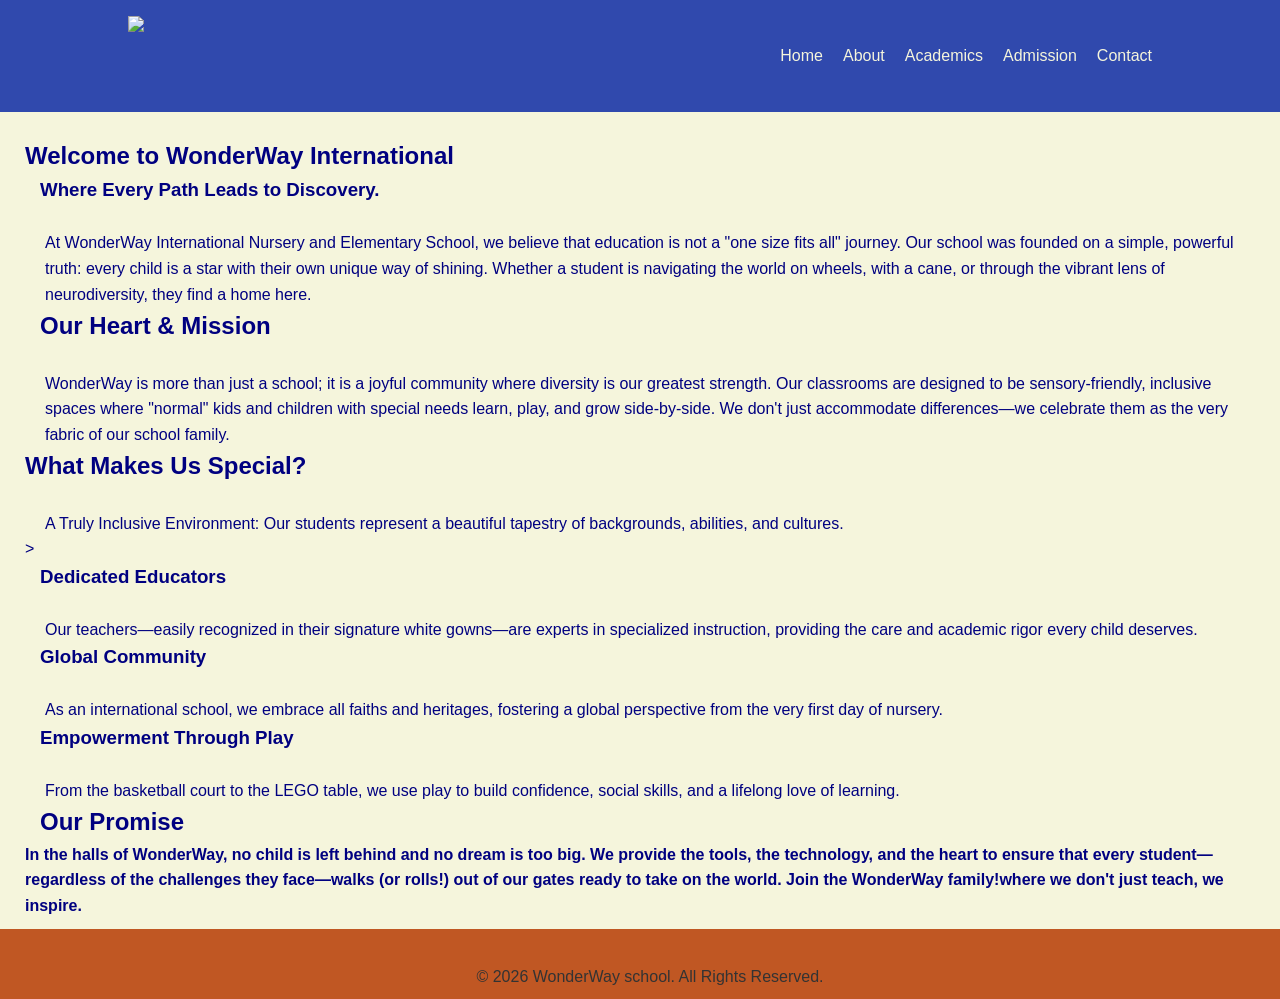
==== about.html @ 47995414 "Add files via upload" ====
<!Doctype html>
<html>
<head>
    <meta charset="UTF-8">
    <meta name="viewport" content="width=device-width, initial-scale=1.0">
    <title>About Us | WonderWay Academy</title>
    <link rel="stylesheet" href="style.css">
</head>
<body>
    <header>
<nav class="navbar">
            <div class="logo">
 <img src="img/ion.jpg">
</div>
           <ul class="nav-links">
    <li><a href="index.html">Home</a></li>
    <li><a href="about.html">About</a></li>
    <li><a href="academics.html">Academics</a></li>
    <li><a href="admissions.html">Admission</a></li>
    <li><a href="contact.html">Contact</a></li>
</ul>
<!--Nav bar-->
        </nav>
    </header>
<section class="content-section">
    <h1>Welcome to WonderWay International</h1>
<h3>Where Every Path Leads to Discovery.</h3>

<p>At WonderWay International Nursery and Elementary School, we believe that education is not a "one size fits all" journey. Our school was founded on a simple, powerful truth: every child is a star with their own unique way of shining. Whether a student is navigating the world on wheels, with a cane, or through the vibrant lens of neurodiversity, they find a home here.</p>

<h2>Our Heart & Mission</h2>

<p>WonderWay is more than just a school; it is a joyful community where diversity is our greatest strength. Our classrooms are designed to be sensory-friendly, inclusive spaces where "normal" kids and children with special needs learn, play, and grow side-by-side. We don't just accommodate differences—we celebrate them as the very fabric of our school family.</p>

<h1>What Makes Us Special?</h1>

<p>A Truly Inclusive Environment: Our students represent a beautiful tapestry of backgrounds, abilities, and cultures.</p>>

<h3>Dedicated Educators</h3> <p>Our teachers—easily recognized in their signature white gowns—are experts in specialized instruction, providing the care and academic rigor every child deserves.</p>

<h3>Global Community</h3><p> As an international school, we embrace all faiths and heritages, fostering a global perspective from the very first day of nursery.</p>

<h3>Empowerment Through Play</h3><p>From the basketball court to the LEGO table, we use play to build confidence, social skills, and a lifelong love of learning.</p>

<h2>Our Promise<h2>

<h4>In the halls of WonderWay, no child is left behind and no dream is too big. We provide the tools, the technology, and the heart to ensure that every student—regardless of the challenges they face—walks (or rolls!) out of our gates ready to take on the world.

Join the WonderWay family!where we don't just teach, we inspire.</h4>
</section>
<!-- Footer --> 
 <footer>
        <p>&copy; 2026 WonderWay school. All Rights Reserved.</p>
    </footer>
</body>
</html>
---- style.css ----
/* General Styles */
* {
    margin: 0;
    padding: 0;
    box-sizing: border-box;
    font-family: 'Segoe UI', Tahoma, Geneva, Verdana, sans-serif;
}

body {
    line-height: 1.6;
    color: navy;
    background-color:beige;
}
/* Navigation */
.navbar {
    display: flex;
    justify-content: space-between;
    align-items: center;
    padding: 1rem 10%;
    background-color:#3049AD;
/* Dark Green School Theme */
}
.logo {
    align-items:left;
    height: 80px;
    width:  90px;
    display: flex;
    margin-left: 0px;
    border-image:500px;
}
.nav-links {
    list-style: none;
    display: flex;
}


.nav-links li {
    margin-left: 20px;
}

.nav-links a {
    text-decoration: none;
    color: beige;
    transition: color 0.3s;
}

.nav-links a:hover {
    color: #333;
    background-color:#82C8E5
}

/* Hero Section */
.hero {
    height: 70vh;
    background: linear-gradient(rgba(0,0,0,0.5), rgba(0,0,0,0.5)),
                url('img/wh.jpg');
    background-size: cover;
    background-position: center;
    display: flex;
    align-items: center;
    justify-content: center;
    text-align: center;
    color: white;
}

.hero-content h1 {
    font-size: 3rem;
    margin-bottom: 10px;
}
.hero-content p {
    font-size: 1.2rem;
    margin-bottom: 25px;
}

.btn {
    display: inline-block;
    background: #C05723;
    color: #333;
    padding: 12px 30px;
    text-decoration: none;
    border-radius: 5px;
    font-weight: bold;
    margin-top: 20px;
}
.features {
    display: flex;
    justify-content: space-around;
    padding: 50px 10%;
    background: #D1D9D4;
}

.card {
    background: #FFFDF5;
    padding: 20px;
    width: 30%;
    border-radius: 8px;
    box-shadow: 0 4px 8px rgba(0,0,0,0.1);
    text-align: center;
}

.card h3 {
    color: #004d40;
    margin-bottom: 10px;
}

/* Footer */
footer {
    text-align: center;
    padding: 10px;
    background: #C05723;
    color: #333;
}
Specific Styling */
.page-banner {
    background: #e0f2f1;
    padding: 60px 10%;
    text-align: center;
}

.container {
    padding: 50px 10%;
}

.admission-grid {
    display: grid;
    grid-template-columns: 1fr 1fr;
    gap: 50px;
}

.step-card {
    display: flex;
    gap: 20px;
    margin-bottom: 30px;
    background: #fdfbf7;
    padding: 20px;
    border-radius: 10px;
}

.step-card span {
    font-size: 2rem;
    font-weight: bold;
    color: #ffb74d; /* Warm orange */
}

/* The Enrollment Form */
.enroll-form {
    background: white;
    padding: 30px;
    border-radius: 15px;
    box-shadow: 0 5px 15px rgba(0,0,0,0.1);
}

.enroll-form label {
    display: block;
    margin-top: 15px;
    font-weight: bold;
}

.enroll-form input, .enroll-form select, .enroll-form textarea {
    width: 100%;
    padding: 10px;
    margin-top: 5px;
    border: 1px solid #ccc;
    border-radius: 5px;
}

.btn-submit {
    margin-top: 20px;
    background: #006064;
    color: white;
    padding: 15px;
    width: 100%;
    border: none;
    border-radius: 5px;
    cursor: pointer;
    font-size: 1.1rem;
}
.page-banner h1,p{
    margin-left:20px;
    margin-top: 25px;
}
.img{
     margin: 20px;
     align-items:center;
     padding-bottom: 10px;
}
.content-section h2,h3{ 
      margin-left:15px;
}
.content-section {
      margin-left:15px;
      margin-top:15px;
      margin-right:15px;
      padding:10px;
}
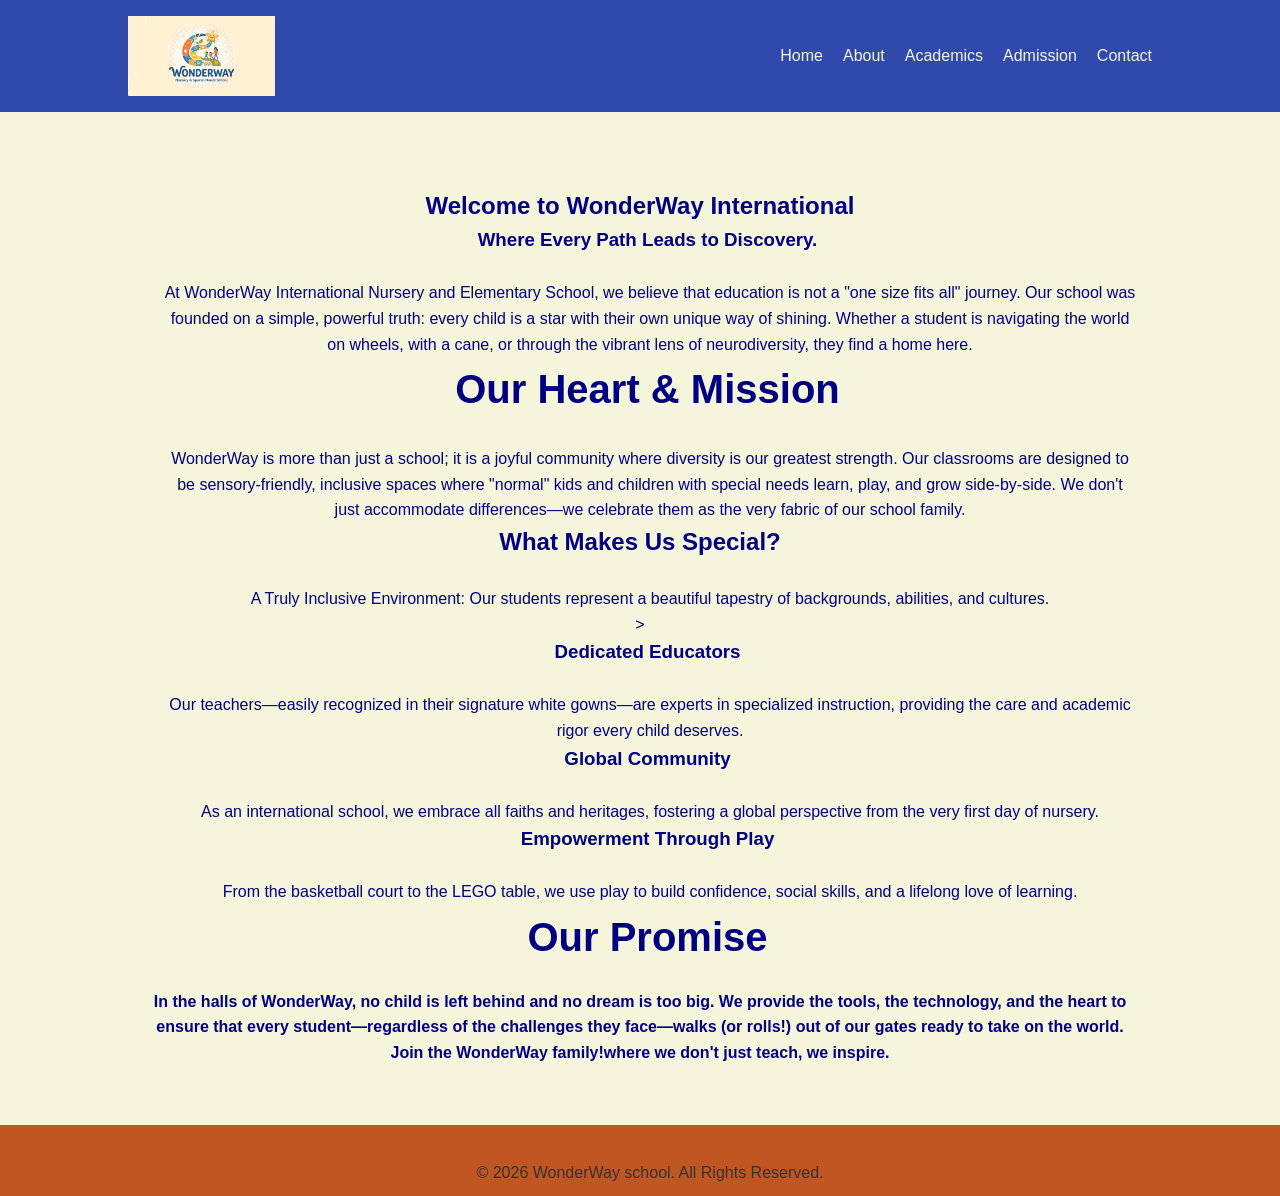
==== commit 8933cfaa: "Update about.html" ====
--- a/about.html
+++ b/about.html
@@ -10,7 +10,7 @@
     <header>
 <nav class="navbar">
             <div class="logo">
- <img src="img/ion.jpg">
+ <img src="ion.jpg">
 </div>
            <ul class="nav-links">
     <li><a href="index.html">Home</a></li>
@@ -53,4 +53,4 @@
         <p>&copy; 2026 WonderWay school. All Rights Reserved.</p>
     </footer>
 </body>
-</html>+</html>
--- a/style.css
+++ b/style.css
@@ -192,4 +192,102 @@
       margin-top:15px;
       margin-right:15px;
       padding:10px;
-}+}
+/* Layout for Sub-pages */
+.content-section {
+    padding: 60px 10%;
+    text-align: center;
+}
+
+.content-section h2 {
+    color: navy;
+    margin-bottom: 20px;
+    font-size: 2.5rem;
+}
+
+/* Academics Grid */
+.academic-grid {
+    display: grid;
+    grid-template-columns: repeat(auto-fit, minmax(250px, 1fr));
+    gap: 20px;
+    margin-top: 30px;
+}
+
+.dept {
+    background:white;
+    padding: 20px;
+    border-radius: 10px;
+}
+
+
+  .slider{
+    width: 600px;
+    height: 350px;
+    margin: 40px auto;
+    position: relative;
+    overflow: hidden;
+    border-radius: 10px;
+  }
+
+  .slides{
+    display: flex;
+    width: 300%;
+    transition: 0.5s;
+  }
+
+  .slides img{
+    width: 600px;
+    height: 350px;
+  }
+
+  input{
+    display: none;
+  }
+
+  #slide1:checked ~ .slider .slides{
+    margin-left: 0;
+  }
+
+  #slide2:checked ~ .slider .slides{
+    margin-left: -100%;
+  }
+
+  #slide3:checked ~ .slider .slides{
+    margin-left: -200%;
+  }
+
+   #slide4:checked 
+~ .slider .slides{
+    margin-left: -300%;
+  }
+
+#slide5:checked 
+~ .slider .slides{
+    margin-left: -400%;
+  }
+
+#slide6:checked 
+~ .slider .slides{
+    margin-left: -500%;
+  }
+
+  .navigation{
+    margin-top: 15px;
+  }
+
+  .navigation label{
+    cursor: pointer;
+    padding: 10px 15px;
+    background:orange;
+    color: white;
+    border-radius:20px;
+    margin: 5px;
+  }
+
+  .navigation label:hover{
+    background: bisque;
+  }
+.contact-form{
+    margin:50px;
+    padding:10px;
+}
